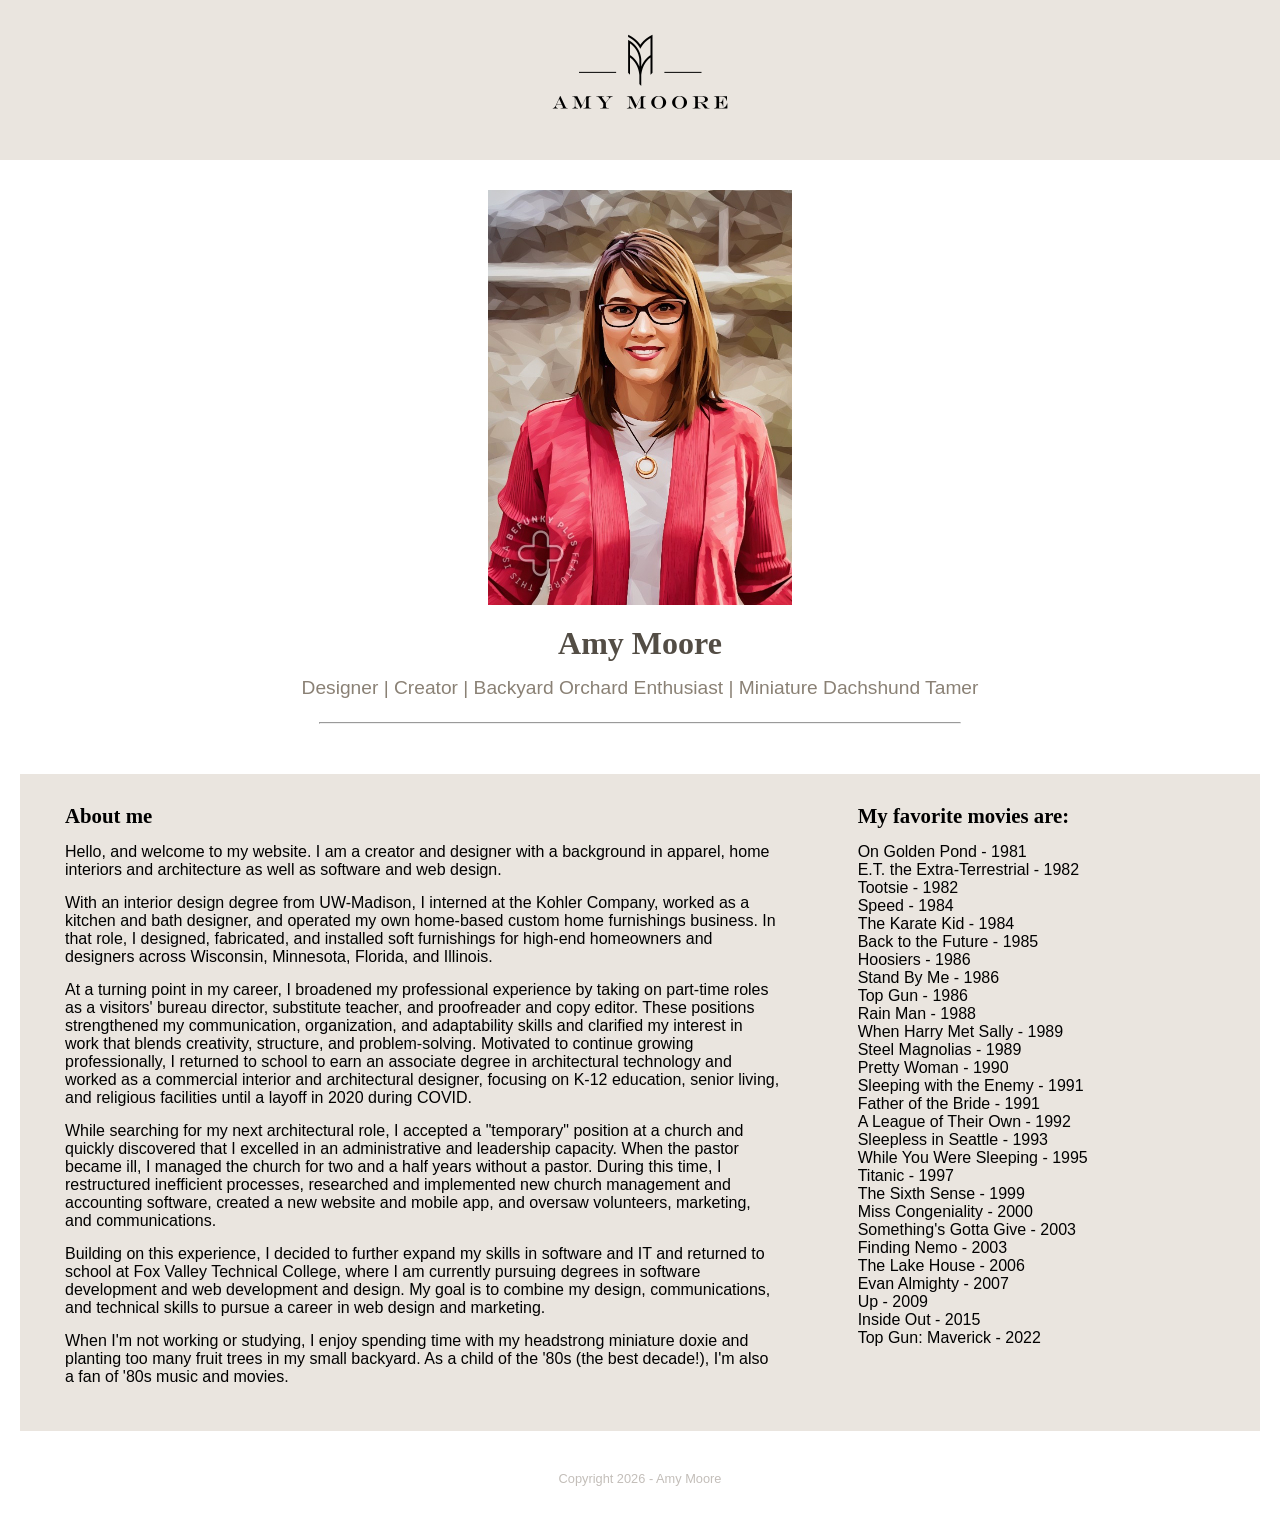
==== index.html @ 4a880006 "Amy Moore finished homepage - week 2" ====
<!DOCTYPE html>
<html lang="en">
<head>
    <meta charset="UTF-8">
    <meta name="viewport" content="width=device-width, initial-scale=1.0">
    <title>Amy Moore</title>
    <link rel="stylesheet" href="css/reset.css">
    <link rel="stylesheet" href="css/styles.css">
    <script src="/site.js" defer></script>
</head>
<body>
    <header>
        <img src="img/Personal-Logo-white-background-500x300px-Amy-Moore.png" alt="Amy Moore logo" width="250" height="150">
    </header>

    <main>
        <div id="image">
            <img id="avatar" src="img/Avatar - Amy Moore 304x415px.jpg" alt="Amy Moore avatar" width="304" height="415">
            <h1>Amy Moore</h1>
        
            <h3>Designer  |  Creator  |  Backyard Orchard Enthusiast  |  Miniature Dachshund Tamer</h3>

            <hr>
            
        </div>

        <div id="content"> 
            <div id="bio">
                <h2 id="about">About me</h2>

                <p>Hello, and welcome to my website. I am a creator and designer with a background in apparel, home interiors and architecture as well as software and web design.</p> 
                
                <p>With an interior design degree from UW-Madison, I interned at the Kohler Company, worked as a kitchen and bath designer, and operated my own home-based custom home furnishings business. In that role, I designed, fabricated, and installed soft furnishings for high-end homeowners and designers across Wisconsin, Minnesota, Florida, and Illinois.</p>

                <p>At a turning point in my career, I broadened my professional experience by taking on part-time roles as a visitors' bureau director, substitute teacher, and proofreader and copy editor. These positions strengthened my communication, organization, and adaptability skills and clarified my interest in work that blends creativity, structure, and problem-solving. Motivated to continue growing professionally, I returned to school to earn an associate degree in architectural technology and worked as a commercial interior and architectural designer, focusing on K-12 education, senior living, and religious facilities until a layoff in 2020 during COVID.</p>

                <p>While searching for my next architectural role, I accepted a "temporary" position at a church and quickly discovered that I excelled in an administrative and leadership capacity. When the pastor became ill, I managed the church for two and a half years without a pastor. During this time, I restructured inefficient processes, researched and implemented new church management and accounting software, created a new website and mobile app, and oversaw volunteers, marketing, and communications.</p>

                <p>Building on this experience, I decided to further expand my skills in software and IT and returned to school at Fox Valley Technical College, where I am currently pursuing degrees in software development and web development and design. My goal is to combine my design, communications, and technical skills to pursue a career in web design and marketing.</p>

                <p>When I'm not working or studying, I enjoy spending time with my headstrong miniature doxie and planting too many fruit trees in my small backyard. As a child of the '80s (the best decade!), I'm also a fan of '80s music and movies.</p>
            </div>

            <div id="movies">
                <h2>My favorite movies are:</h2>

                <ul>
                    <li>On Golden Pond - 1981</li>
                    <li>E.T. the Extra-Terrestrial - 1982</li>
                    <li>Tootsie - 1982</li>
                    <li>Speed - 1984</li>
                    <li>The Karate Kid - 1984</li>
                    <li>Back to the Future - 1985</li>
                    <li>Hoosiers - 1986</li>
                    <li>Stand By Me - 1986</li>
                    <li>Top Gun - 1986</li>
                    <li>Rain Man - 1988</li>
                    <li>When Harry Met Sally - 1989</li>
                    <li>Steel Magnolias - 1989</li>
                    <li>Pretty Woman - 1990</li>
                    <li>Sleeping with the Enemy - 1991</li>
                    <li>Father of the Bride - 1991</li>
                    <li>A League of Their Own - 1992</li>
                    <li>Sleepless in Seattle - 1993</li>
                    <li>While You Were Sleeping - 1995</li>
                    <li>Titanic - 1997</li>
                    <li>The Sixth Sense - 1999</li>
                    <li>Miss Congeniality - 2000</li>
                    <li>Something's Gotta Give - 2003</li>
                    <li>Finding Nemo - 2003</li>
                    <li>The Lake House - 2006</li>
                    <li>Evan Almighty - 2007</li>
                    <li>Up - 2009</li>
                    <li>Inside Out - 2015</li>
                    <li>Top Gun: Maverick - 2022</li>
                </ul>
            </div>
        </div>
    </main>

    <footer>Copyright 2026 - Amy Moore</footer>
</body>
</html>
---- css/styles.css ----
/* Amy Moore Website CSS Styles */

body {
    font-family:Arial, Helvetica, sans-serif;
    font-size: 1em;
}

header{
    background-color: rgb(234, 229, 223);
    padding-top: 5px;
    padding-bottom: 5px;
    margin-bottom: 30px; 
}

header img{
    display: block;
    margin: 0 auto;
}

h1{
    font-family:"Engravers MT", "Cinzel", "Trajan Pro 3", serif;
    font-size: 2.0em;
    font-weight: 700;
    margin-bottom: 15px;
    color: rgb(83, 77, 69);
}

h2{
    font-family: "Engravers MT", "Cinzel", "Trajan Pro 3", serif;
    font-size: 1.3em;
    font-weight: 600;
    margin-bottom: 15px;
    text-align: left;
}

#about{
    margin-left: 30px;
}

h3{
    font-size: 1.2em;
    margin-bottom: 15px;
    color: rgb(138, 129, 117);
}

#image {
    display: flex;
    flex-direction: column;   /* stack items vertically */
    align-items: center;      /* center horizontally */
    text-align: center;       /* center text inside headings */
}

#avatar{
    margin-bottom: 20px;
}

hr{
    color: rgb(234, 229, 223);
    width: 50%;
    margin-bottom: 50px;
}

#content {
  display: flex;
  gap: 3rem;
  align-items: flex-start;
  background-color: rgb(234, 229, 223);
  padding: 30px 15px;
  margin: 0 20px;
}

#bio {
  flex: 2;
}

#movies {
  flex: 1;
}

ul{
    list-style: none;
}

p{
    margin-bottom: 15px;
    margin-left: 30px;
    margin-right: 30px;
}

main{
    margin-bottom: 40px;
}

footer{
    font-size: .8em;
    color: rgb(195, 190, 185);
    text-align: center;
}

body{
    margin-bottom: 40px;
}
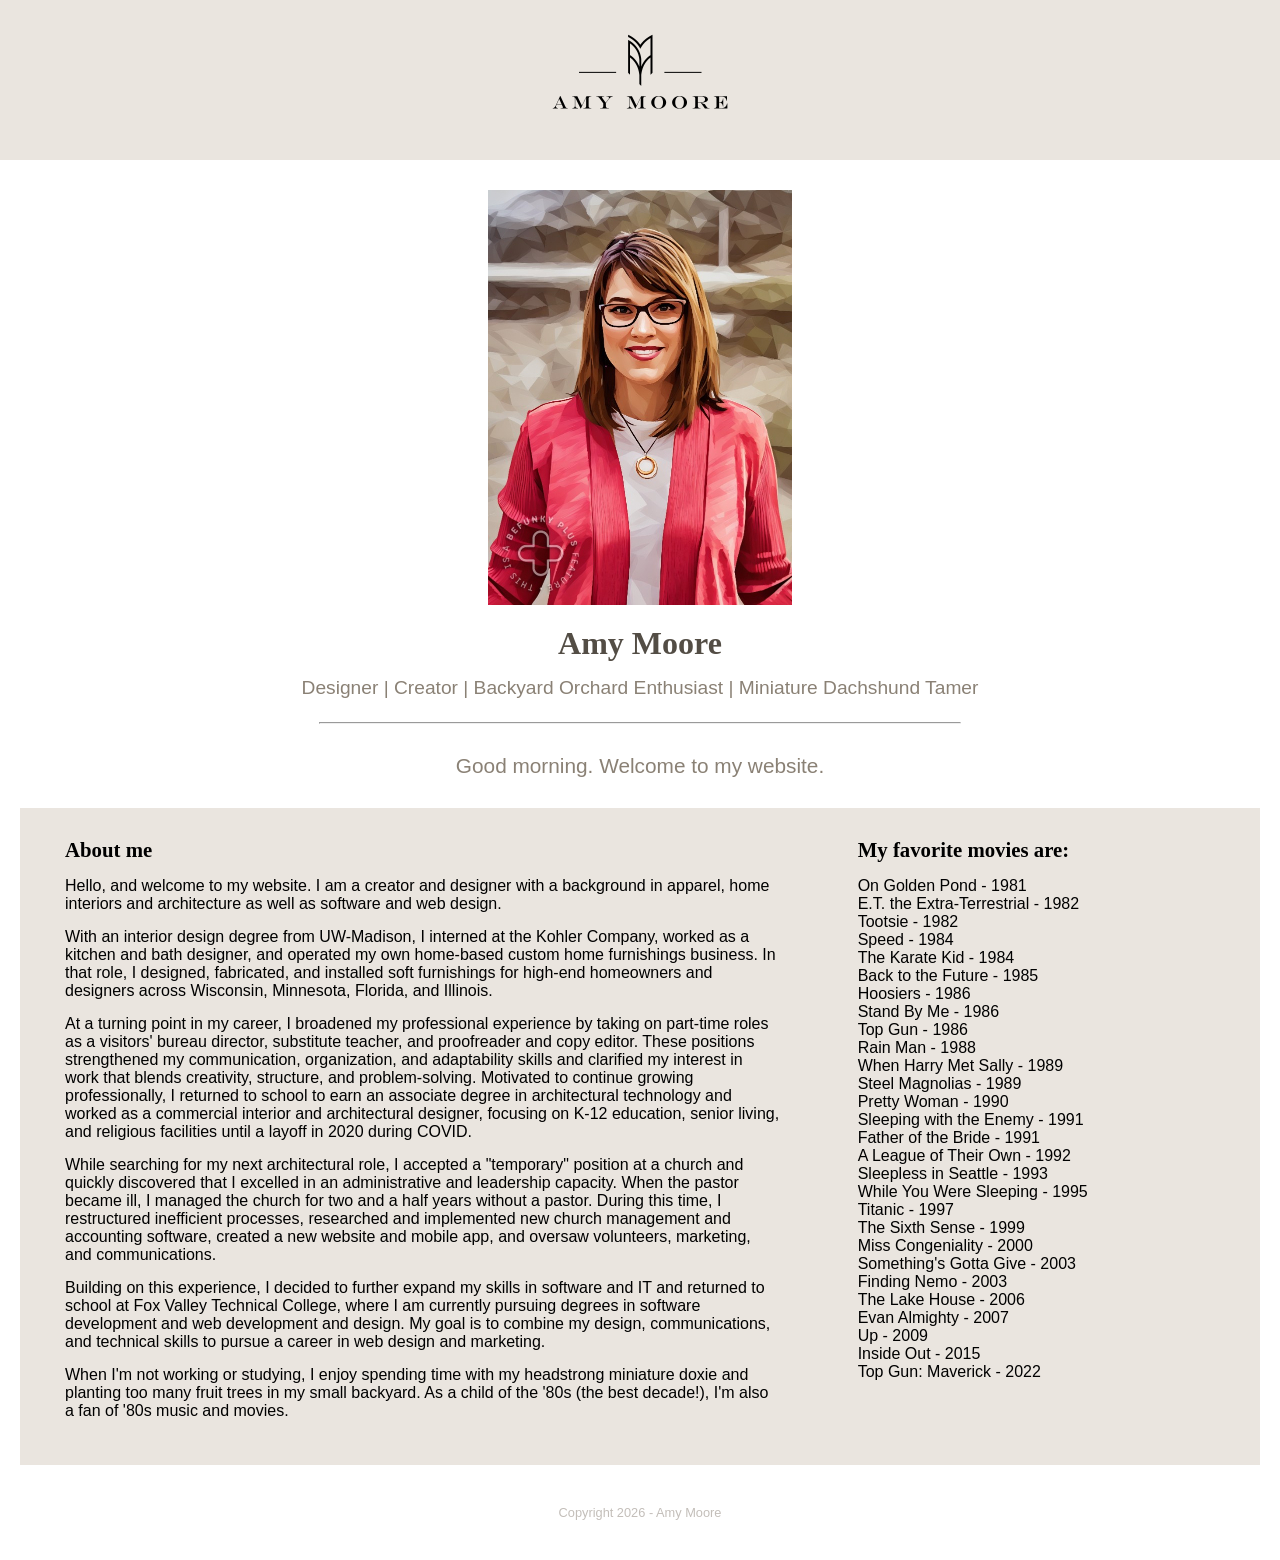
==== commit 366fefa8: "Added welcome div" ====
--- a/index.html
+++ b/index.html
@@ -21,8 +21,14 @@
             <h3>Designer  |  Creator  |  Backyard Orchard Enthusiast  |  Miniature Dachshund Tamer</h3>
 
             <hr>
+
+            <div id="welcome">
+                <h2></h2>
+            </div>
             
         </div>
+
+        
 
         <div id="content"> 
             <div id="bio">
--- a/css/styles.css
+++ b/css/styles.css
@@ -33,6 +33,14 @@
     text-align: left;
 }
 
+#welcome{
+    font-family:Arial, Helvetica, sans-serif;
+    font-size: 1.3em;
+    font-weight: 500;
+    margin-bottom: 30px;
+    color: rgb(138, 129, 117);
+}
+
 #about{
     margin-left: 30px;
 }
@@ -57,7 +65,7 @@
 hr{
     color: rgb(234, 229, 223);
     width: 50%;
-    margin-bottom: 50px;
+    margin-bottom: 30px;
 }
 
 #content {
@@ -99,4 +107,4 @@
 
 body{
     margin-bottom: 40px;
-}+}
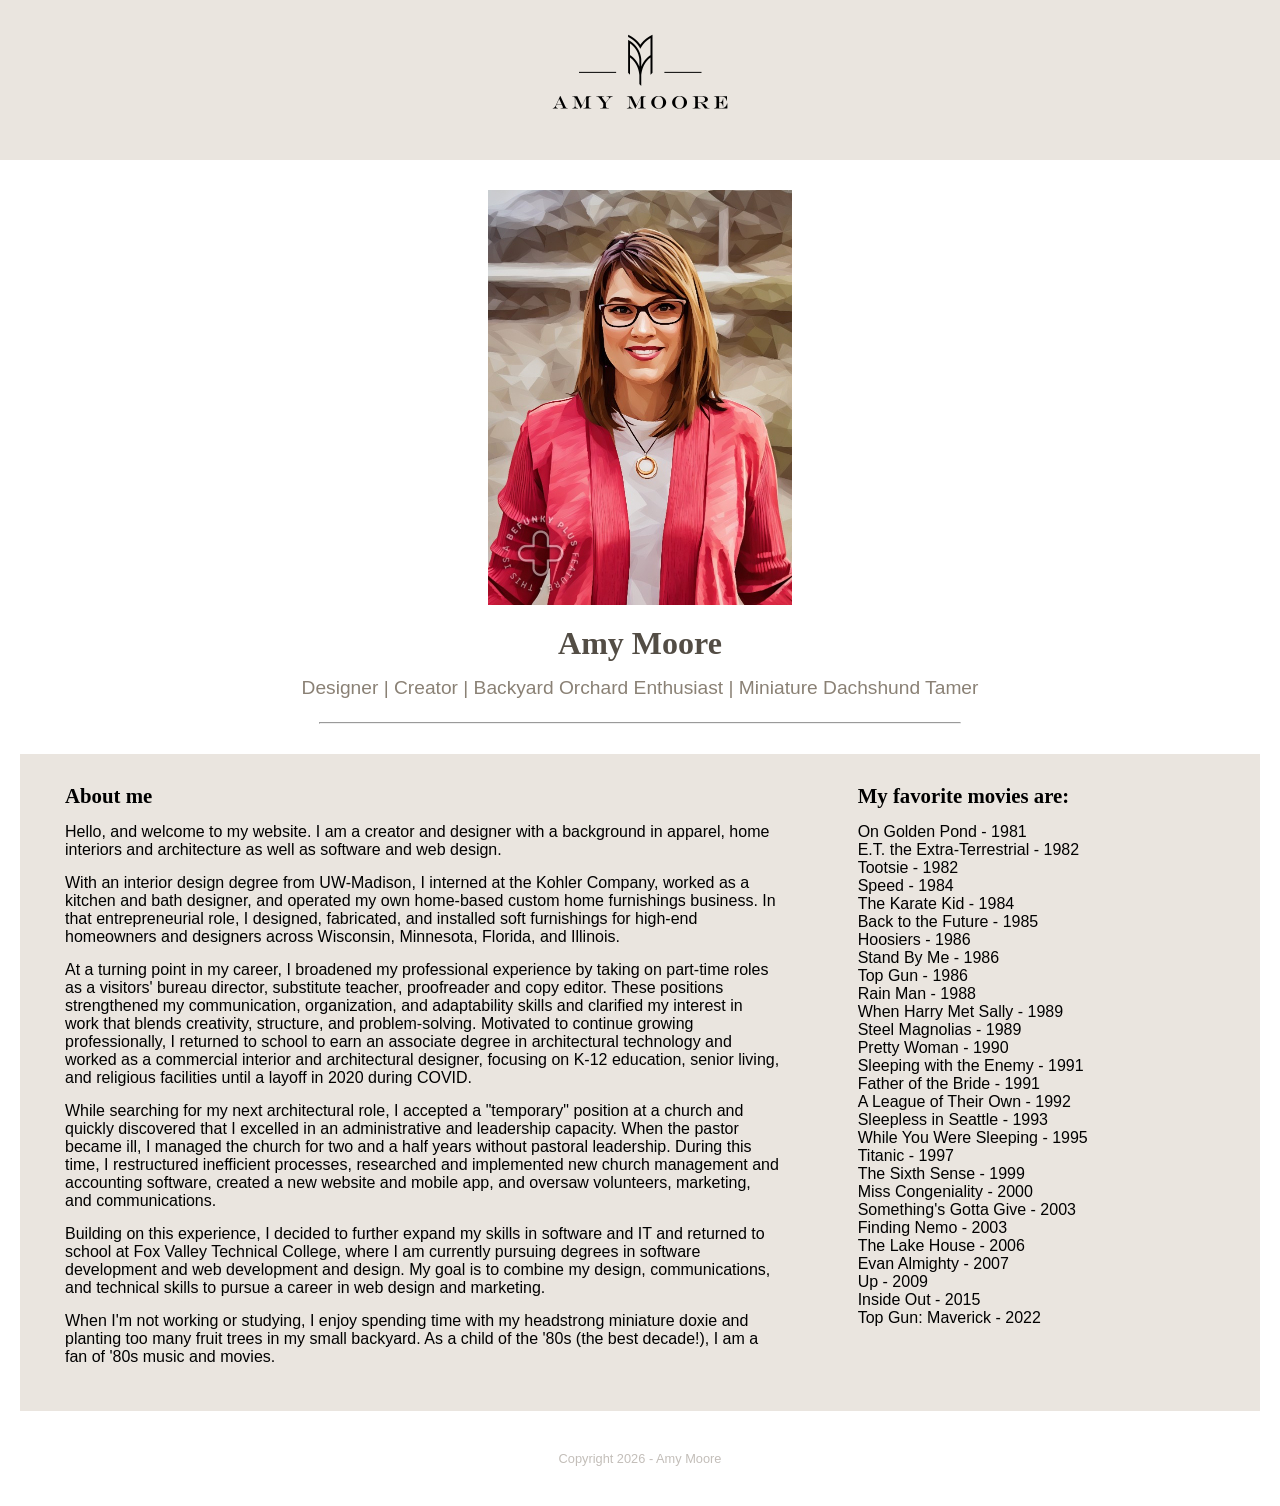
==== commit b1904bc1: "Added secret message" ====
--- a/index.html
+++ b/index.html
@@ -6,7 +6,7 @@
     <title>Amy Moore</title>
     <link rel="stylesheet" href="css/reset.css">
     <link rel="stylesheet" href="css/styles.css">
-    <script src="/site.js" defer></script>
+    <script src="site.js" defer></script>
 </head>
 <body>
     <header>
@@ -21,11 +21,6 @@
             <h3>Designer  |  Creator  |  Backyard Orchard Enthusiast  |  Miniature Dachshund Tamer</h3>
 
             <hr>
-
-            <div id="welcome">
-                <h2></h2>
-            </div>
-            
         </div>
 
         
@@ -36,15 +31,15 @@
 
                 <p>Hello, and welcome to my website. I am a creator and designer with a background in apparel, home interiors and architecture as well as software and web design.</p> 
                 
-                <p>With an interior design degree from UW-Madison, I interned at the Kohler Company, worked as a kitchen and bath designer, and operated my own home-based custom home furnishings business. In that role, I designed, fabricated, and installed soft furnishings for high-end homeowners and designers across Wisconsin, Minnesota, Florida, and Illinois.</p>
+                <p>With an interior design degree from UW-Madison, I interned at the Kohler Company, worked as a kitchen and bath designer, and operated my own home-based custom home furnishings business. In that entrepreneurial role, I designed, fabricated, and installed soft furnishings for high-end homeowners and designers across Wisconsin, Minnesota, Florida, and Illinois.</p>
 
-                <p>At a turning point in my career, I broadened my professional experience by taking on part-time roles as a visitors' bureau director, substitute teacher, and proofreader and copy editor. These positions strengthened my communication, organization, and adaptability skills and clarified my interest in work that blends creativity, structure, and problem-solving. Motivated to continue growing professionally, I returned to school to earn an associate degree in architectural technology and worked as a commercial interior and architectural designer, focusing on K-12 education, senior living, and religious facilities until a layoff in 2020 during COVID.</p>
+                <p>At a turning point in my career, I broadened my professional experience by taking on part-time roles as a visitors' bureau director, substitute teacher, proofreader and copy editor. These positions strengthened my communication, organization, and adaptability skills and clarified my interest in work that blends creativity, structure, and problem-solving. Motivated to continue growing professionally, I returned to school to earn an associate degree in architectural technology and worked as a commercial interior and architectural designer, focusing on K-12 education, senior living, and religious facilities until a layoff in 2020 during COVID.</p>
 
-                <p>While searching for my next architectural role, I accepted a "temporary" position at a church and quickly discovered that I excelled in an administrative and leadership capacity. When the pastor became ill, I managed the church for two and a half years without a pastor. During this time, I restructured inefficient processes, researched and implemented new church management and accounting software, created a new website and mobile app, and oversaw volunteers, marketing, and communications.</p>
+                <p>While searching for my next architectural role, I accepted a "temporary" position at a church and quickly discovered that I excelled in an administrative and leadership capacity. When the pastor became ill, I managed the church for two and a half years without pastoral leadership. During this time, I restructured inefficient processes, researched and implemented new church management and accounting software, created a new website and mobile app, and oversaw volunteers, marketing, and communications.</p>
 
                 <p>Building on this experience, I decided to further expand my skills in software and IT and returned to school at Fox Valley Technical College, where I am currently pursuing degrees in software development and web development and design. My goal is to combine my design, communications, and technical skills to pursue a career in web design and marketing.</p>
 
-                <p>When I'm not working or studying, I enjoy spending time with my headstrong miniature doxie and planting too many fruit trees in my small backyard. As a child of the '80s (the best decade!), I'm also a fan of '80s music and movies.</p>
+                <p>When I'm not working or studying, I enjoy spending time with my headstrong miniature doxie and planting too many fruit trees in my small backyard. As a child of the '80s (the best decade!), I am a fan of '80s music and movies.</p>
             </div>
 
             <div id="movies">
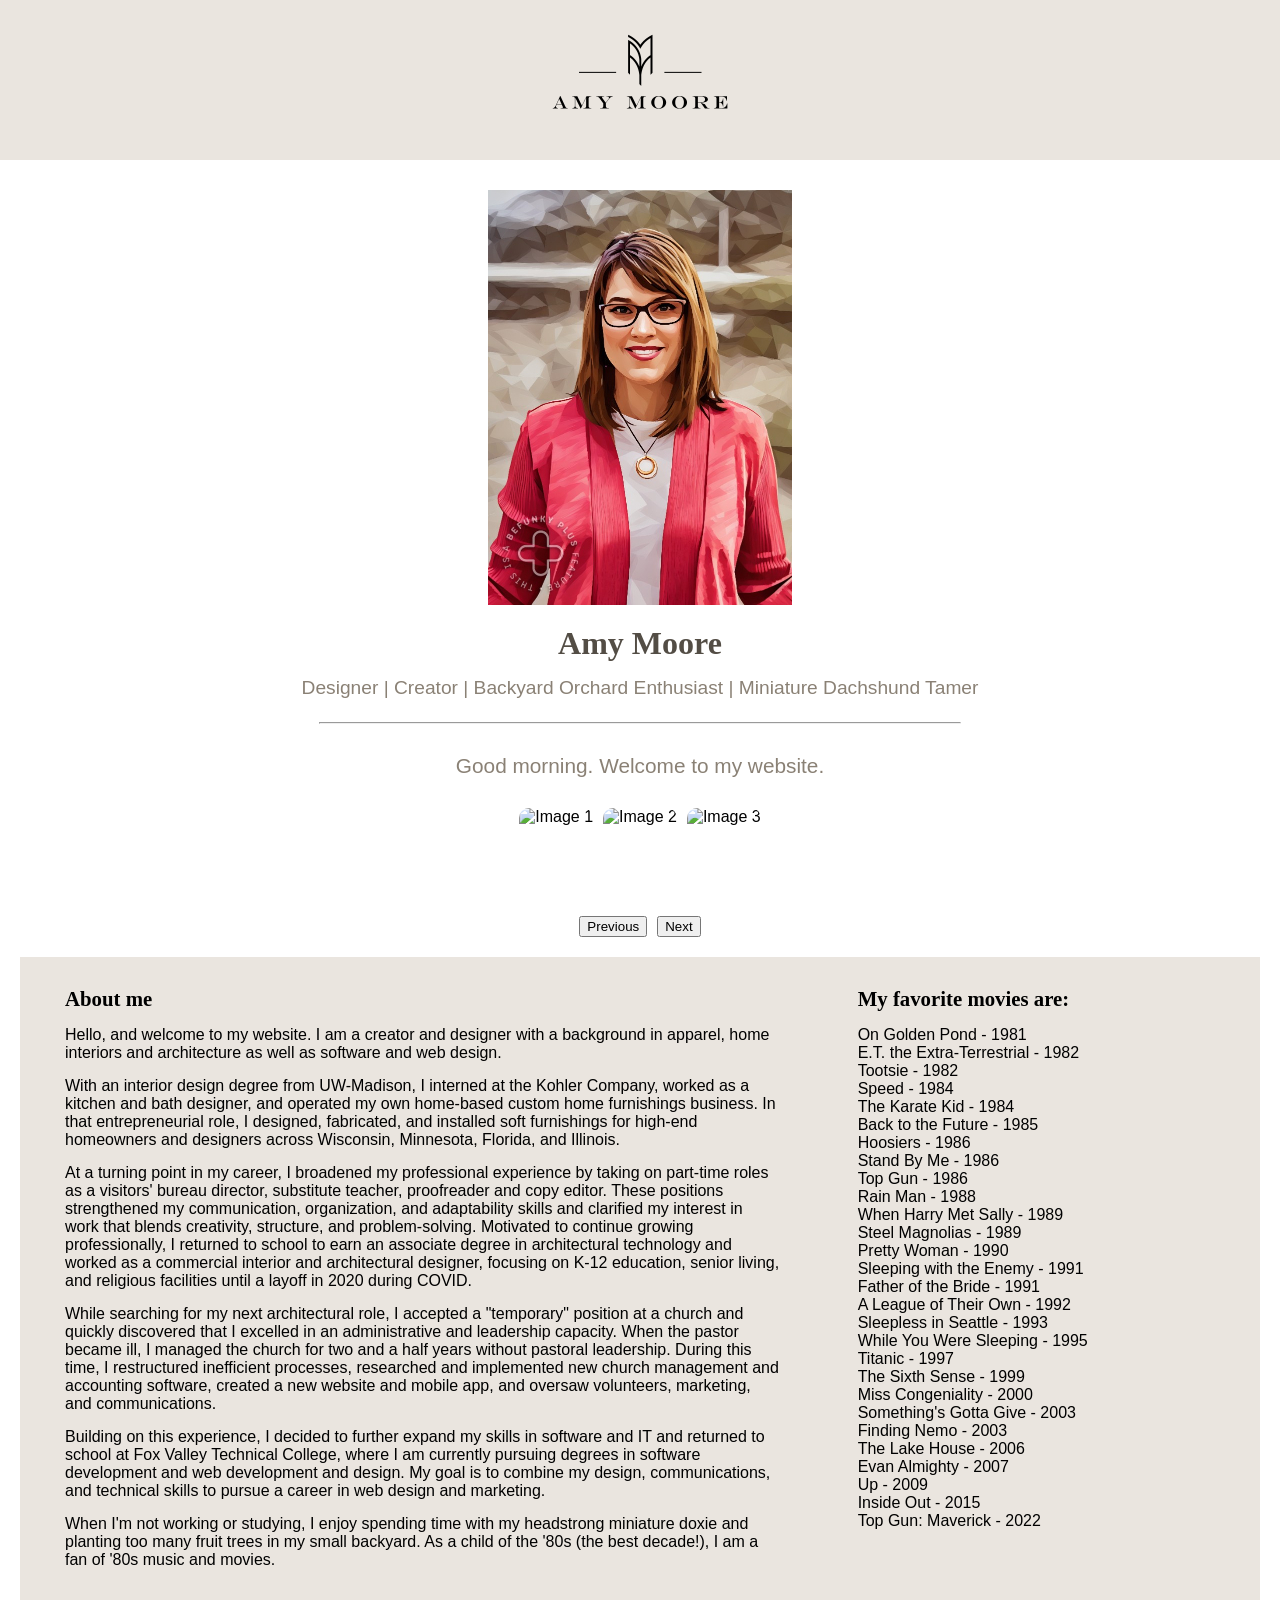
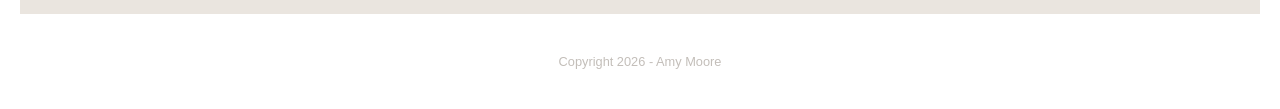
==== commit bbce9302: "Added carousel" ====
--- a/index.html
+++ b/index.html
@@ -13,6 +13,7 @@
         <img src="img/Personal-Logo-white-background-500x300px-Amy-Moore.png" alt="Amy Moore logo" width="250" height="150">
     </header>
 
+
     <main>
         <div id="image">
             <img id="avatar" src="img/Avatar - Amy Moore 304x415px.jpg" alt="Amy Moore avatar" width="304" height="415">
@@ -21,9 +22,26 @@
             <h3>Designer  |  Creator  |  Backyard Orchard Enthusiast  |  Miniature Dachshund Tamer</h3>
 
             <hr>
+
+            <div id="welcome">
+                <h2></h2>
+            </div>
+            
+        </div>
+        
+
+        <div id="carousel">
+            <img alt="Image 1">
+            <img alt="Image 2">
+            <img alt="Image 3">
         </div>
 
-        
+        <div id="buttons">
+            <button id="prev">Previous</button>
+            <button id="next">Next</button>
+        </div>
+
+
 
         <div id="content"> 
             <div id="bio">
--- a/css/styles.css
+++ b/css/styles.css
@@ -3,6 +3,7 @@
 body {
     font-family:Arial, Helvetica, sans-serif;
     font-size: 1em;
+    margin-bottom: 40px;
 }
 
 header{
@@ -68,6 +69,31 @@
     margin-bottom: 30px;
 }
 
+#carousel {
+    display: flex;
+    justify-content: center;
+    align-items: center;
+    width: 100%;
+    max-height: 300px;
+    overflow: hidden;
+    gap: 10px;
+}
+
+#carousel img {
+    max-height: 300px;
+    aspect-ratio: auto 300 / 400;
+    border-radius: 10px;
+}
+
+#buttons {
+    display: flex;
+    justify-content: center;
+    align-items: center;
+    gap: 10px;
+    margin-top: 10px;
+    margin-bottom: 20px;
+}
+
 #content {
   display: flex;
   gap: 3rem;
@@ -105,6 +131,3 @@
     text-align: center;
 }
 
-body{
-    margin-bottom: 40px;
-}
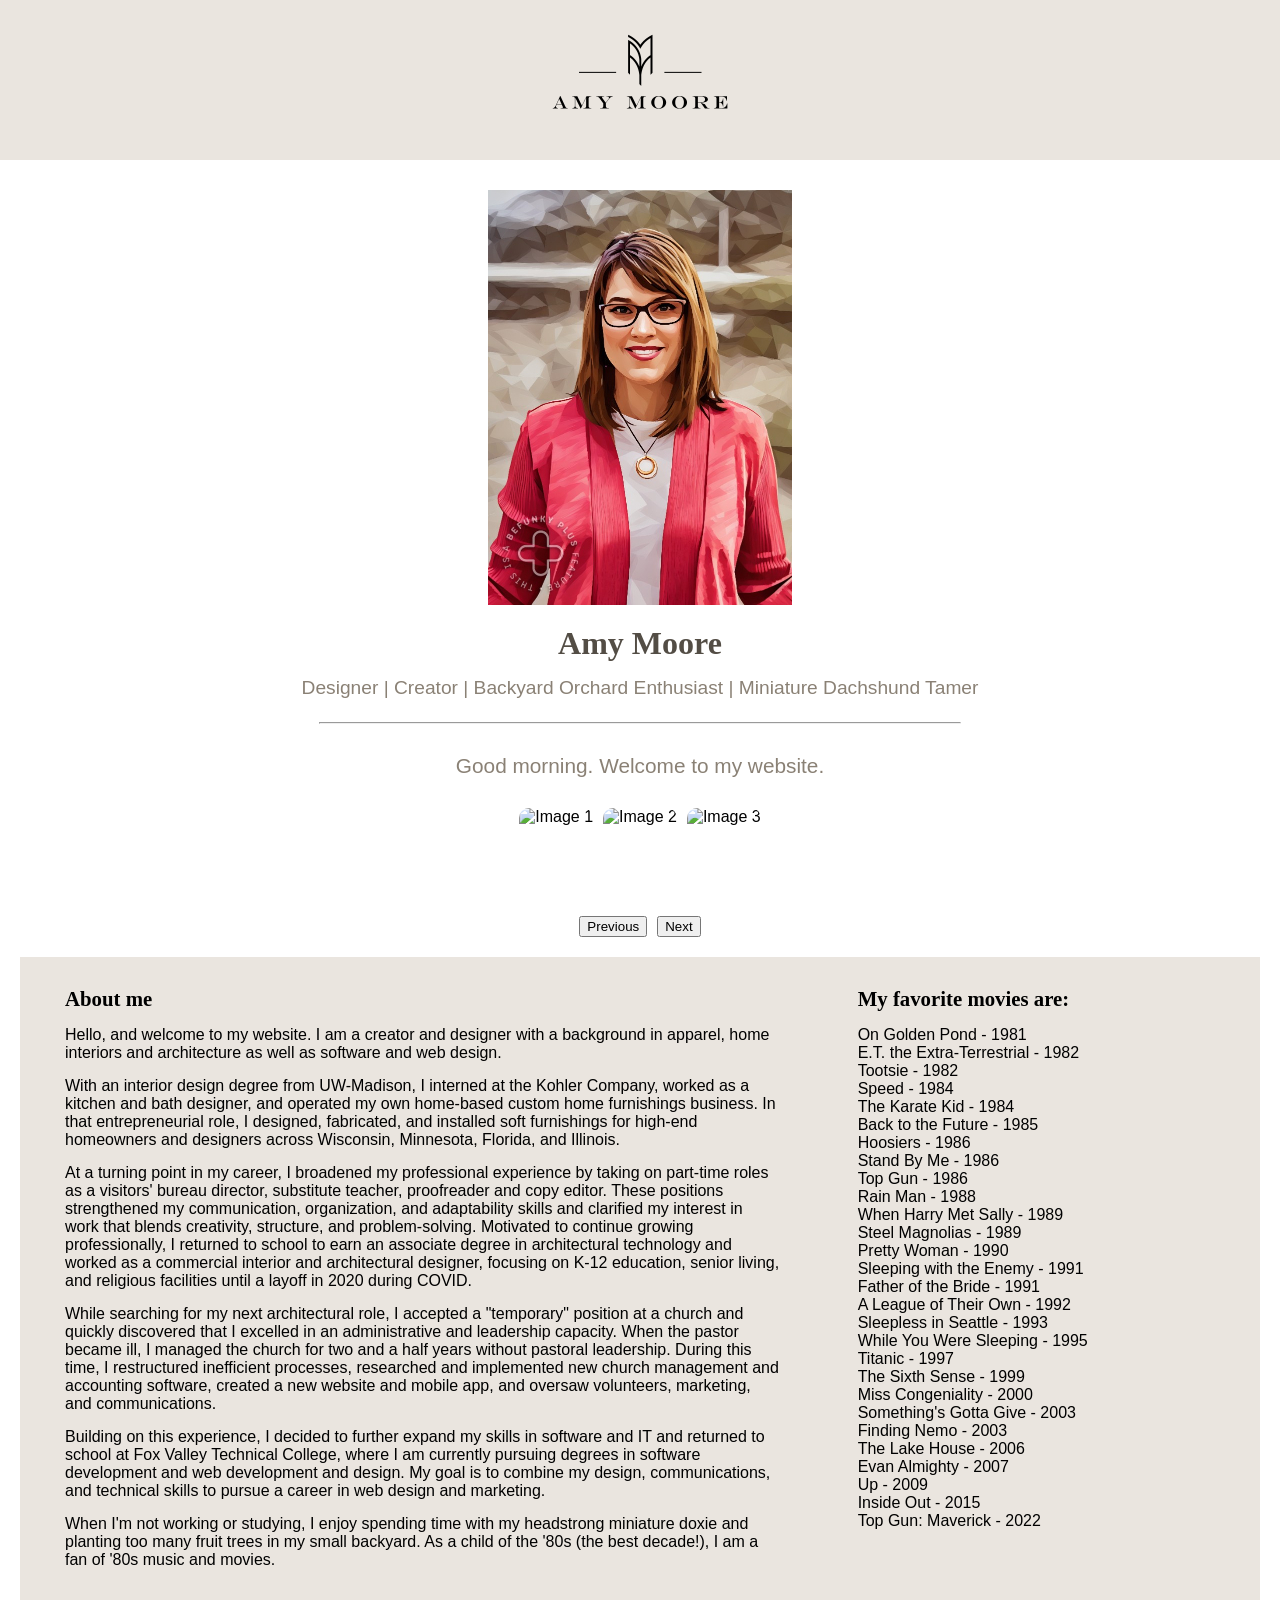
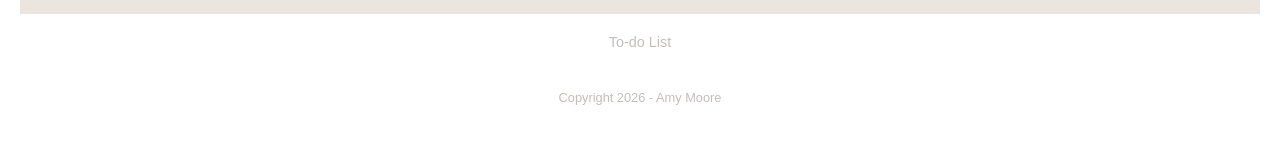
==== commit c770148e: "Added To-do List" ====
--- a/index.html
+++ b/index.html
@@ -95,6 +95,9 @@
                 </ul>
             </div>
         </div>
+        <div id="to-do">
+            <a href="to-do.html" target="_blank">To-do List</a>
+        </div>
     </main>
 
     <footer>Copyright 2026 - Amy Moore</footer>
--- a/css/styles.css
+++ b/css/styles.css
@@ -115,6 +115,22 @@
     list-style: none;
 }
 
+#todo-body{
+    display: flex;
+    flex-direction: column; /* stack content vertically */
+    align-items: center;    /* center horizontally */
+    padding: 20px;          /* optional spacing from edges */
+}
+
+#todo-list{
+    padding-bottom: 20px;
+}
+
+#add-button{
+    margin-top: 10px;
+    margin-bottom: 10px;
+}
+
 p{
     margin-bottom: 15px;
     margin-left: 30px;
@@ -125,6 +141,22 @@
     margin-bottom: 40px;
 }
 
+#to-do{
+    margin-top: 20px;
+    font-size: .9em;
+    text-align: center;
+}
+
+a {
+    text-decoration: none;
+    color: rgb(195, 190, 185);
+}
+
+a:hover{
+    color: rgb(113, 110, 107);
+    text-decoration: underline;
+}
+
 footer{
     font-size: .8em;
     color: rgb(195, 190, 185);
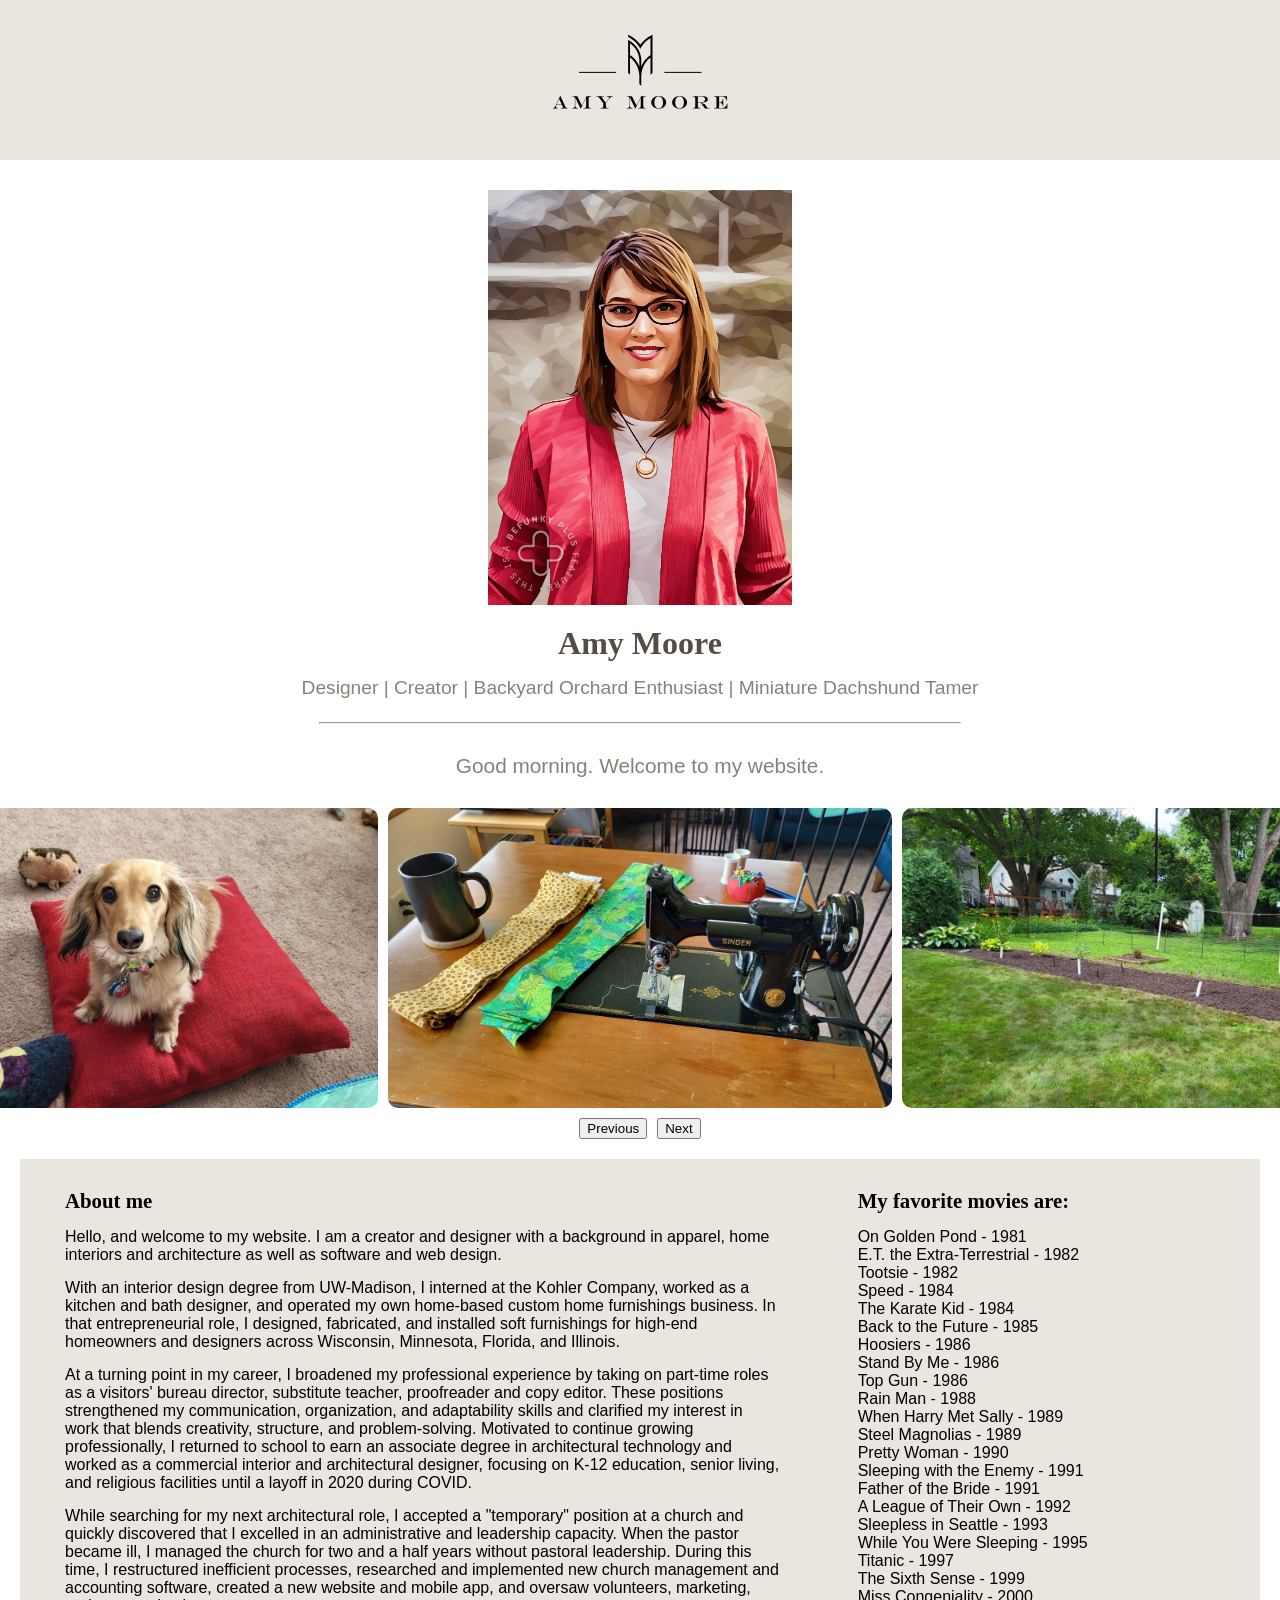
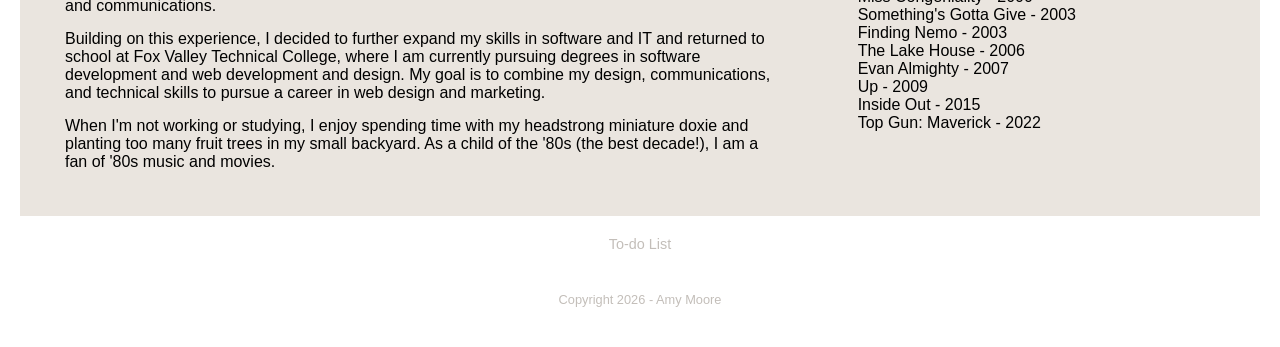
==== commit a4b70b73: "Added Pokemon images" ====
--- a/index.html
+++ b/index.html
@@ -98,6 +98,7 @@
         <div id="to-do">
             <a href="to-do.html" target="_blank">To-do List</a>
         </div>
+        <div id="pokemon"></div>
     </main>
 
     <footer>Copyright 2026 - Amy Moore</footer>
--- a/css/styles.css
+++ b/css/styles.css
@@ -81,7 +81,7 @@
 
 #carousel img {
     max-height: 300px;
-    aspect-ratio: auto 300 / 400;
+    /* aspect-ratio: auto 300 / 400; */
     border-radius: 10px;
 }
 
@@ -147,6 +147,11 @@
     text-align: center;
 }
 
+#pokemon img{   /* targets the image within the div container */
+    display: block;   /* makes the image start on a new line and take up the full width */
+    margin: 0 auto;   /* centers the image horizontally */
+}
+
 a {
     text-decoration: none;
     color: rgb(195, 190, 185);
